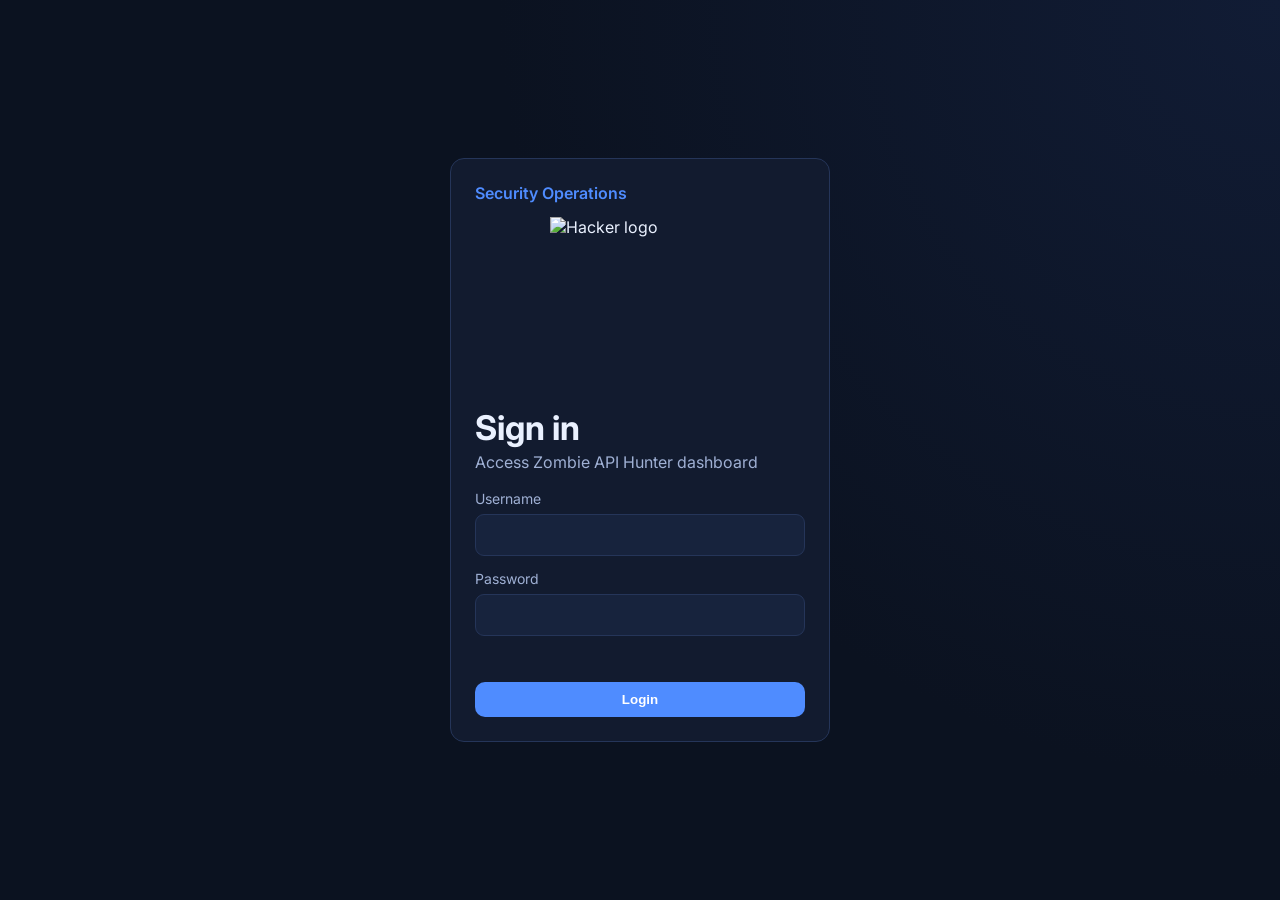
==== login.html @ 1d430079 "log in page" ====
<!DOCTYPE html>
<html lang="en">
<head>
  <meta charset="UTF-8" />
  <meta name="viewport" content="width=device-width, initial-scale=1.0" />
  <title>Zombie API Hunter</title>
  <link rel="preconnect" href="https://fonts.googleapis.com" />
  <link rel="preconnect" href="https://fonts.gstatic.com" crossorigin />
  <link href="https://fonts.googleapis.com/css2?family=Inter:wght@400;500;600;700;800&display=swap" rel="stylesheet" />
  <link rel="stylesheet" href="styles.css" />
</head>
<body>
    <main class="login-page">
        <section class="login-form" aria-labelledby="loginTitle">
            <p class="eyebrow">Security Operations</p>
            <div class="login-logo-wrap" aria-hidden="true">
                <img class="login-logo" src="https://static.vecteezy.com/system/resources/thumbnails/025/463/773/small/hacker-logo-design-a-mysterious-and-dangerous-hacker-illustration-vector.jpg" alt="Hacker logo" />
            </div>
            <h1 id="loginTitle">Sign in</h1>
            <p class="subtitle">Access Zombie API Hunter dashboard</p>

            <form id="loginForm" class="auth-form" novalidate>
                <div class="field">
                    <label for="username">Username</label>
                    <input type="text" id="username" name="username" autocomplete="username" required />
                </div>

                <div class="field">
                    <label for="password">Password</label>
                    <input type="password" id="password" name="password" autocomplete="current-password" required />
                </div>
                <p id="loginMessage" class="login-message" role="status" aria-live="polite"></p>
                <button type="submit" class="btn btn-primary login-btn">Login</button>
            </form>
        </section>
    </main>

    <script src="login.js"></script>
</body>
</html>
---- styles.css ----
:root {
  --bg: #0b1220;
  --panel: #121b2f;
  --panel-soft: #17233d;
  --text: #eaf1ff;
  --muted: #9fb0d4;
  --line: #253559;
  --primary: #4f8cff;
  --active: #22c55e;
  --deprecated: #f59e0b;
  --orphan: #06b6d4;
  --zombie: #ef4444;
  --high: #ef4444;
  --medium: #f59e0b;
  --low: #22c55e;
}

* {
  box-sizing: border-box;
}

body {
  margin: 0;
  font-family: Inter, system-ui, -apple-system, Segoe UI, sans-serif;
  background: radial-gradient(circle at top right, #111c35 0%, var(--bg) 50%);
  color: var(--text);
}

.login-page {
  min-height: 100vh;
  display: grid;
  place-items: center;
  padding: 24px;
}

.topbar {
  display: flex;
  justify-content: space-between;
  align-items: end;
  padding: 28px 36px 20px;
  border-bottom: 1px solid var(--line);
  gap: 16px;
}

.eyebrow {
  margin: 0;
  color: var(--primary);
  font-weight: 600;
}

h1 {
  margin: 4px 0;
  font-size: 34px;
}

.subtitle {
  margin: 0;
  color: var(--muted);
}

.subtle {
  margin: 8px 0 0;
  color: var(--muted);
  font-size: 13px;
}

.topbar-actions {
  display: flex;
  gap: 10px;
}

.btn {
  border: none;
  border-radius: 10px;
  padding: 10px 14px;
  cursor: pointer;
  font-weight: 600;
}

.btn-primary {
  background: var(--primary);
  color: white;
}

.btn-secondary {
  background: var(--panel-soft);
  color: var(--text);
  border: 1px solid var(--line);
}

.dashboard {
  padding: 24px 36px 40px;
  display: grid;
  gap: 18px;
}

.cards {
  display: grid;
  grid-template-columns: repeat(5, 1fr);
  gap: 12px;
}
.login-form {
  background: var(--panel);
  border: 1px solid var(--line);
  border-radius: 14px;
  padding: 24px;
  width: min(100%, 380px);
  margin: 0 auto;
}

.login-logo-wrap {
  margin: 14px 75px 10px;
}

.login-logo {
  width: 180px;
  height: 180px;
  display: block;
  object-fit: contain;
}

.auth-form {
  display: grid;
  gap: 14px;
  margin-top: 18px;
}

.field {
  display: grid;
  gap: 7px;
}

.field label {
  color: var(--muted);
  font-size: 14px;
}

.field input {
  width: 100%;
  background: var(--panel-soft);
  border: 1px solid var(--line);
  color: var(--text);
  border-radius: 9px;
  padding: 10px 12px;
  font: inherit;
}

.field input:focus {
  outline: 2px solid rgba(79, 140, 255, 0.45);
  outline-offset: 1px;
}

.login-hint {
  margin: 0;
  color: var(--muted);
  font-size: 13px;
}

.login-message {
  margin: 0;
  min-height: 18px;
  font-size: 14px;
}

.login-message.error {
  color: #ffabab;
}

.login-message.success {
  color: #7effab;
}

.login-btn {
  width: 100%;
}

.card {
  background: var(--panel);
  border: 1px solid var(--line);
  border-radius: 14px;
  padding: 14px;
}

.card-title {
  margin: 0;
  color: var(--muted);
  font-size: 14px;
}

.card-value {
  margin: 8px 0 0;
  font-size: 28px;
  font-weight: 800;
}

.card.active .card-value {
  color: var(--active);
}

.card.deprecated .card-value {
  color: var(--deprecated);
}

.card.orphan .card-value {
  color: var(--orphan);
}

.card.zombie .card-value {
  color: var(--zombie);
}

.panel {
  background: var(--panel);
  border: 1px solid var(--line);
  border-radius: 14px;
  padding: 16px;
}

.panel h2 {
  margin: 0 0 14px;
  font-size: 18px;
}

.panel-header {
  display: flex;
  justify-content: space-between;
  align-items: center;
  margin-bottom: 12px;
}

.panel-note {
  color: var(--muted);
  font-size: 13px;
}

.analyzer-form {
  display: grid;
  grid-template-columns: 1.5fr 1fr 1fr 1fr 1fr 1fr auto auto auto;
  gap: 10px;
  align-items: center;
}

.analyzer-form input,
.analyzer-form select {
  width: 100%;
  background: var(--panel-soft);
  border: 1px solid var(--line);
  color: var(--text);
  border-radius: 9px;
  padding: 9px 10px;
}

.analyzer-form label {
  font-size: 13px;
  color: var(--muted);
  display: flex;
  align-items: center;
  gap: 6px;
}

.filters {
  display: flex;
  gap: 8px;
}

.chip {
  border: 1px solid var(--line);
  background: var(--panel-soft);
  color: var(--text);
  border-radius: 999px;
  padding: 7px 12px;
  cursor: pointer;
}

.chip.active {
  border-color: var(--primary);
  color: white;
}

.table-wrap {
  overflow-x: auto;
}

table {
  width: 100%;
  border-collapse: collapse;
  min-width: 860px;
}

th,
td {
  border-bottom: 1px solid var(--line);
  text-align: left;
  padding: 11px 10px;
  font-size: 14px;
}

th {
  color: var(--muted);
  font-weight: 600;
}

.badge {
  border-radius: 999px;
  padding: 4px 10px;
  font-size: 12px;
  font-weight: 700;
}

.inline-btn {
  background: var(--panel-soft);
  border: 1px solid var(--line);
  color: var(--text);
  border-radius: 8px;
  padding: 6px 9px;
  cursor: pointer;
  font-size: 12px;
  font-weight: 600;
}

.inline-btn.warn {
  border-color: rgba(239, 68, 68, 0.45);
  color: #ffb8b8;
}

.status-active {
  background: rgba(34, 197, 94, 0.18);
  color: #7effab;
}

.status-deprecated {
  background: rgba(245, 158, 11, 0.18);
  color: #ffd28a;
}

.status-orphan {
  background: rgba(6, 182, 212, 0.18);
  color: #8deeff;
}

.status-zombie {
  background: rgba(239, 68, 68, 0.2);
  color: #ffabab;
}

.risk-high {
  background: rgba(239, 68, 68, 0.2);
  color: #ffabab;
}

.risk-medium {
  background: rgba(245, 158, 11, 0.18);
  color: #ffd28a;
}

.risk-low {
  background: rgba(34, 197, 94, 0.18);
  color: #7effab;
}

.grid-2 {
  display: grid;
  grid-template-columns: 1fr 1fr;
  gap: 18px;
}

.bars {
  display: grid;
  gap: 14px;
}

.bar-row {
  display: grid;
  grid-template-columns: 70px 1fr 50px;
  align-items: center;
  gap: 10px;
}

.bar {
  height: 12px;
  border-radius: 999px;
  background: #0d1426;
  overflow: hidden;
  border: 1px solid #1f2d4d;
}

.fill {
  height: 100%;
  border-radius: 999px;
}

.fill.high {
  background: var(--high);
}

.fill.medium {
  background: var(--medium);
}

.fill.low {
  background: var(--low);
}

.source-list,
.workflow {
  margin: 0;
  padding-left: 18px;
  display: grid;
  gap: 10px;
}

.source-list {
  list-style: none;
  padding: 0;
}

.source-list li {
  display: flex;
  justify-content: space-between;
  border-bottom: 1px dashed var(--line);
  padding-bottom: 8px;
}

.alerts {
  display: grid;
  gap: 10px;
}

.alert {
  border-radius: 10px;
  padding: 10px 12px;
  border: 1px solid var(--line);
  font-size: 14px;
}

.alert.danger {
  background: rgba(239, 68, 68, 0.14);
  border-color: rgba(239, 68, 68, 0.45);
}

.alert.warning {
  background: rgba(245, 158, 11, 0.12);
  border-color: rgba(245, 158, 11, 0.4);
}

.alert.info {
  background: rgba(79, 140, 255, 0.12);
  border-color: rgba(79, 140, 255, 0.4);
}

footer {
  text-align: center;
  color: var(--muted);
  padding: 8px 20px 26px;
}

@media (max-width: 1024px) {
  .cards {
    grid-template-columns: repeat(2, 1fr);
  }

  .analyzer-form {
    grid-template-columns: 1fr 1fr;
  }

  .grid-2 {
    grid-template-columns: 1fr;
  }

  .topbar {
    flex-direction: column;
    align-items: start;
  }
}
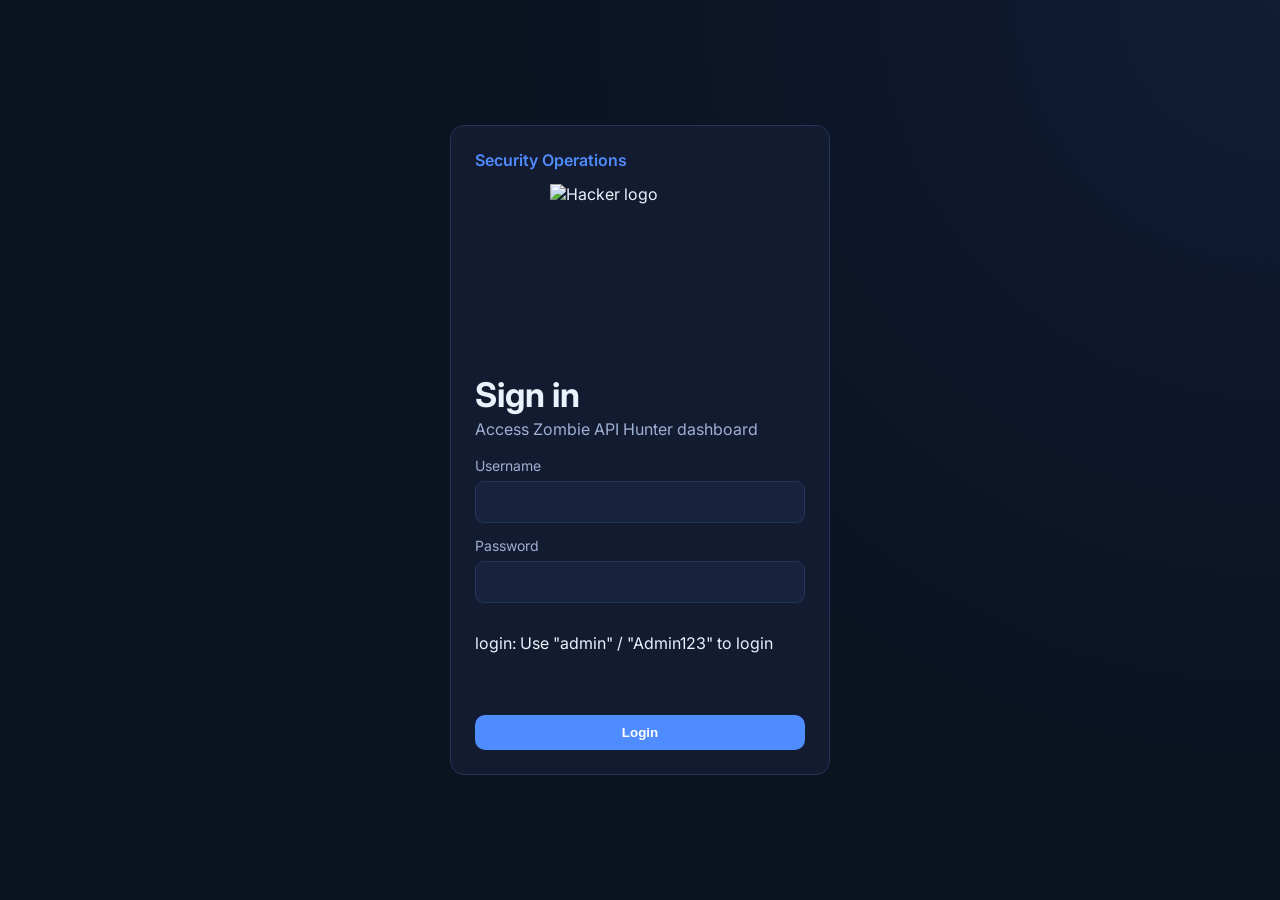
==== commit a1969c56: "Update login.html" ====
--- a/login.html
+++ b/login.html
@@ -29,6 +29,7 @@
                     <label for="password">Password</label>
                     <input type="password" id="password" name="password" autocomplete="current-password" required />
                 </div>
+                <p class="login-info" >login: Use "admin" / "Admin123" to login </p>
                 <p id="loginMessage" class="login-message" role="status" aria-live="polite"></p>
                 <button type="submit" class="btn btn-primary login-btn">Login</button>
             </form>
@@ -38,3 +39,4 @@
     <script src="login.js"></script>
 </body>
 </html>
+
